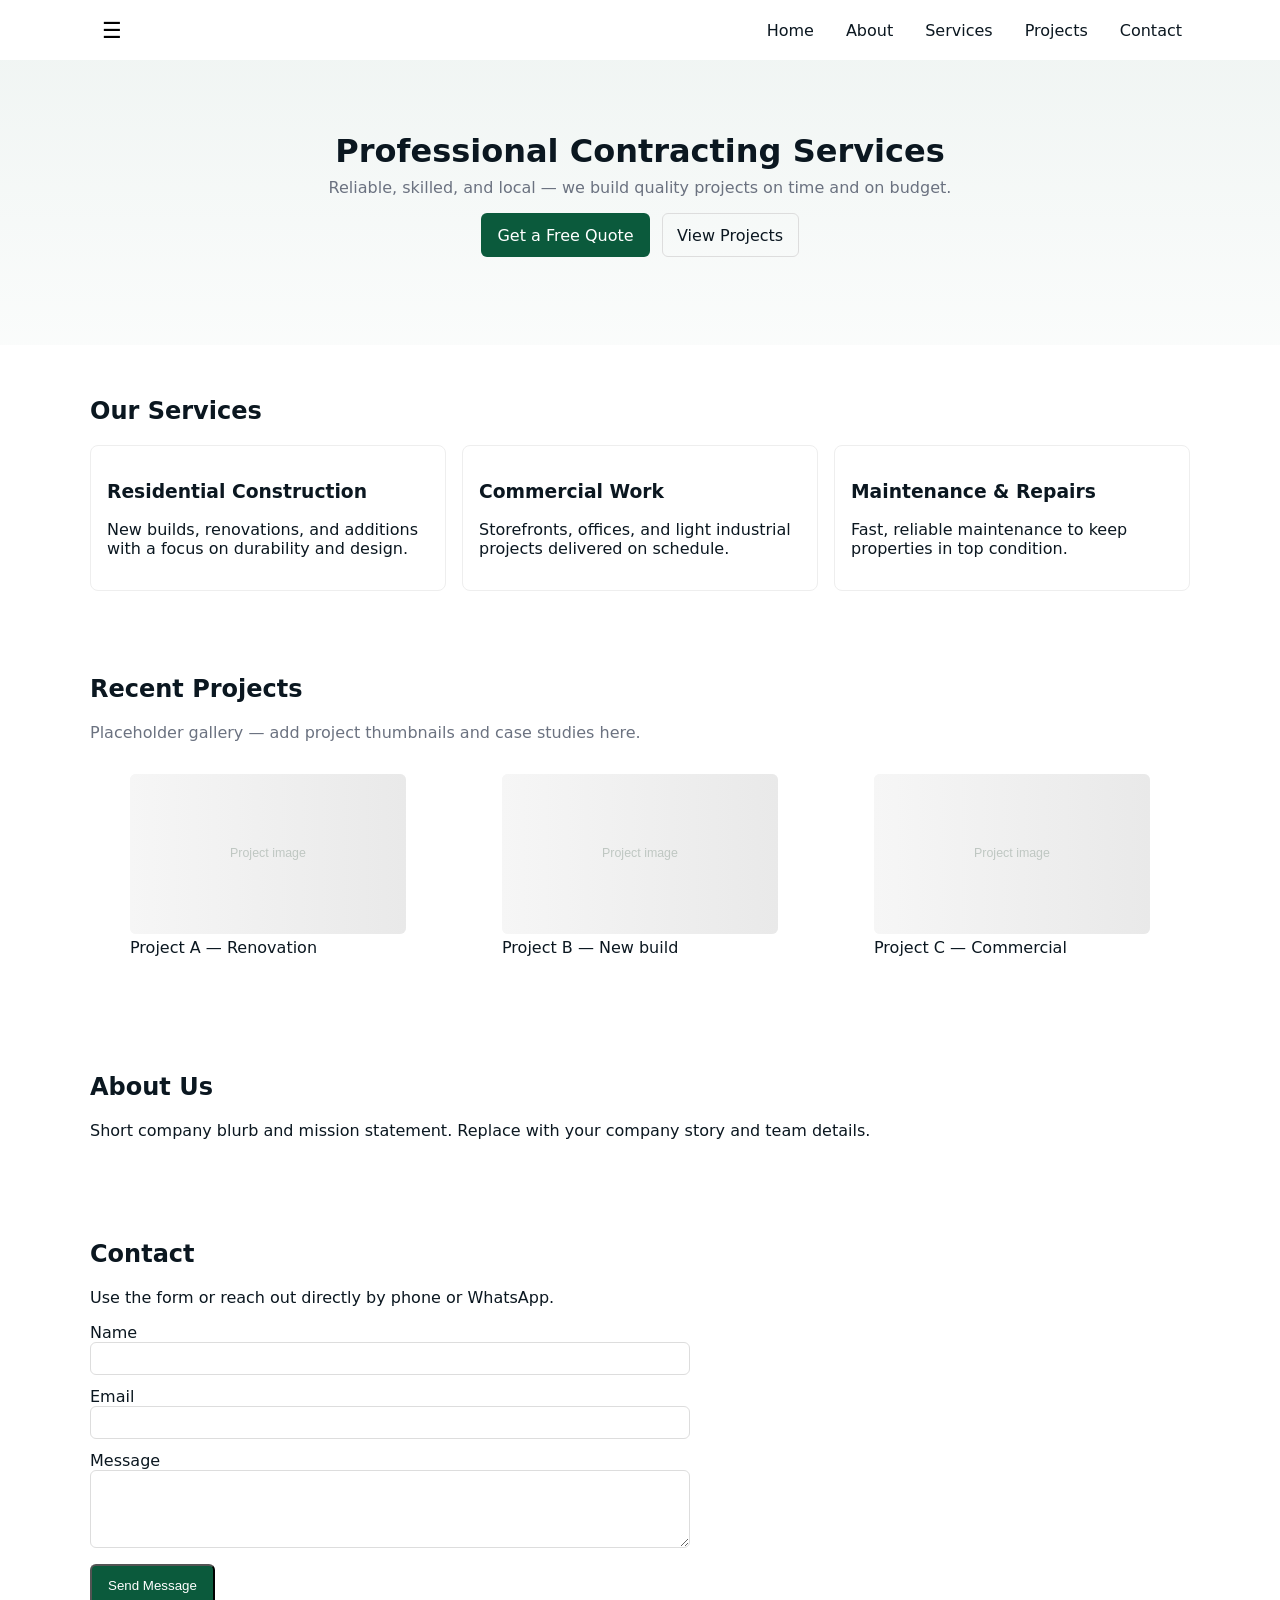
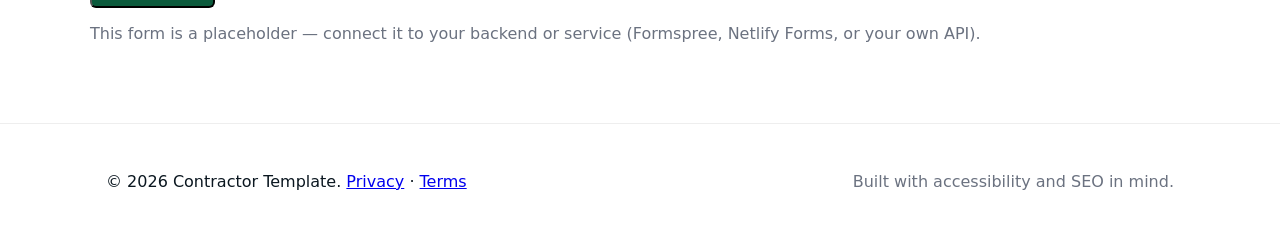
==== index.html @ e7411005 "Update navigation links to point to specific HTML files and modify contact details" ====
<!doctype html>
<html lang="en">
<head>
  <meta charset="utf-8" />
  <meta name="viewport" content="width=device-width,initial-scale=1" />
  <meta name="description" content="A lightweight, responsive, and SEO-friendly static website template for construction contractors and small businesses." />
  <title>Contractor Template — Home</title>
  <link rel="stylesheet" href="assets/css/style.css">
  <meta name="theme-color" content="#0b5a3c">
  <!-- Structured data (basic localBusiness placeholder) -->
  <script type="application/ld+json">
  {
    "@context": "https://schema.org",
    "@type": "LocalBusiness",
    "name": "Contractor Template",
    "description": "Lightweight contractor website template",
    "url": "https://example.com",
    "telephone": "+1-555-555-5555"
  }
  </script>
</head>
<body>
  <header class="site-header">
    <div class="container header-inner">
      <button id="navToggle" class="nav-toggle" aria-label="Toggle navigation">☰</button>
      <nav id="siteNav" class="site-nav">
        <ul>
          <li><a href="index.html">Home</a></li>
          <li><a href="about.html">About</a></li>
          <li><a href="services.html">Services</a></li>
          <li><a href="projects.html">Projects</a></li>
          <li><a href="contact.html">Contact</a></li>
        </ul>
      </nav>
    </div>
  </header>

  <main>
    <section class="hero">
      <div class="container">
        <h1>Professional Contracting Services</h1>
        <p class="lead">Reliable, skilled, and local — we build quality projects on time and on budget.</p>
        <p class="cta-row">
          <a class="btn-primary" href="contact.html">Get a Free Quote</a>
          <a class="btn-ghost" href="projects.html">View Projects</a>
        </p>
      </div>
    </section>

    <section id="services" class="section container">
      <h2>Our Services</h2>
      <div class="grid grid-3">
        <article class="card">
          <h3>Residential Construction</h3>
          <p>New builds, renovations, and additions with a focus on durability and design.</p>
        </article>
        <article class="card">
          <h3>Commercial Work</h3>
          <p>Storefronts, offices, and light industrial projects delivered on schedule.</p>
        </article>
        <article class="card">
          <h3>Maintenance & Repairs</h3>
          <p>Fast, reliable maintenance to keep properties in top condition.</p>
        </article>
      </div>
      <!-- FUTURE: link to dynamic service pages and structured service schema -->
    </section>

    <section id="projects" class="section container">
      <h2>Recent Projects</h2>
      <p class="muted">Placeholder gallery — add project thumbnails and case studies here.</p>
      <div class="grid grid-3">
        <figure class="project-card">
          <img src="assets/images/project-placeholder.svg" alt="Project placeholder">
          <figcaption>Project A — Renovation</figcaption>
        </figure>
        <figure class="project-card">
          <img src="assets/images/project-placeholder.svg" alt="Project placeholder">
          <figcaption>Project B — New build</figcaption>
        </figure>
        <figure class="project-card">
          <img src="assets/images/project-placeholder.svg" alt="Project placeholder">
          <figcaption>Project C — Commercial</figcaption>
        </figure>
      </div>
      <p class="muted"><!-- FUTURE: connect to CMS or JSON feed for projects --> </p>
    </section>

    <section id="about" class="section container">
      <h2>About Us</h2>
      <p>Short company blurb and mission statement. Replace with your company story and team details.</p>
      <!-- FUTURE: team profiles, certifications, testimonials -->
    </section>

    <section id="contact" class="section container contact-section">
      <h2>Contact</h2>
      <p>Use the form or reach out directly by phone or WhatsApp.</p>
      <form id="contactForm" class="contact-form">
        <label>
          <span>Name</span>
          <input type="text" name="name" required>
        </label>
        <label>
          <span>Email</span>
          <input type="email" name="email" required>
        </label>
        <label>
          <span>Message</span>
          <textarea name="message" rows="4" required></textarea>
        </label>
        <p class="form-actions">
          <button type="submit" class="btn-primary">Send Message</button>
        </p>
      </form>
      <p class="muted">This form is a placeholder — connect it to your backend or service (Formspree, Netlify Forms, or your own API).</p>
    </section>
  </main>

  <footer class="site-footer">
    <div class="container footer-inner">
      <p>&copy; <span id="year"></span> Contractor Template. <a href="privacy.html">Privacy</a> · <a href="terms.html">Terms</a></p>
      <p class="muted">Built with accessibility and SEO in mind. <!-- FUTURE: add structured contact and social links --> </p>
    </div>
  </footer>

  <script src="assets/js/main.js"></script>
</body>
</html>
---- assets/css/style.css ----
/* Basic lightweight stylesheet for the Contractor Website Template */
:root{
  --brand:#0b5a3c;
  --accent:#f2a654;
  --muted:#6b7280;
  --max-width:1100px;
  --radius:8px;
  --bg:#ffffff;
  --text:#0b1720;
}
*{box-sizing:border-box}
html,body{height:100%;margin:0;font-family:Inter, system-ui, -apple-system, 'Segoe UI', Roboto, 'Helvetica Neue', Arial; color:var(--text); background:var(--bg)}
.container{max-width:var(--max-width);margin:0 auto;padding:1rem}
.header-inner{display:flex;align-items:center;justify-content:space-between;padding:0.5rem 0}
.logo img{display:block}
.site-nav ul{list-style:none;margin:0;padding:0;display:flex;gap:1rem}
.site-nav a{color:inherit;text-decoration:none;padding:0.5rem;display:block}
.nav-toggle{display:none;background:transparent;border:0;font-size:1.4rem;min-width:44px;min-height:44px;display:flex;align-items:center;justify-content:center}

.hero{background:linear-gradient(180deg, rgba(11,90,60,0.06), rgba(11,90,60,0.02));padding:3.5rem 0;text-align:center}
.hero h1{font-size:2rem;margin:0 0 .5rem}
.hero .lead{color:var(--muted);margin:0 0 1rem}
.cta-row{display:flex;gap:.75rem;justify-content:center;margin-top:1rem}
.btn-primary{background:var(--brand);color:#fff;padding:.6rem 1rem;border-radius:6px;text-decoration:none;min-height:44px;display:inline-flex;align-items:center}
.btn-ghost{border:1px solid #ddd;padding:.5rem .9rem;border-radius:6px;text-decoration:none;color:inherit;background:transparent;min-height:44px;display:inline-flex;align-items:center}

.section{padding:2rem 0}
.grid{display:grid;gap:1rem}
.grid-3{grid-template-columns:repeat(3,1fr)}
.card{background:#fff;border:1px solid #eee;padding:1rem;border-radius:var(--radius)}
.project-card img{width:100%;height:160px;object-fit:cover;border-radius:6px;background:#f5f5f5}
.muted{color:var(--muted)}
.contact-form{max-width:600px}
.contact-form label{display:block;margin-bottom:.75rem}
.contact-form input,.contact-form textarea{width:100%;padding:.5rem;border:1px solid #ddd;border-radius:6px}
.form-actions{margin-top:.5rem}
.site-footer{border-top:1px solid #eee;padding:1rem 0;margin-top:2rem}
.footer-inner{display:flex;justify-content:space-between;align-items:center;gap:1rem}

/* Responsive */
@media (max-width:900px){
  .grid-3{grid-template-columns:repeat(2,1fr)}
}
@media (max-width:600px){
  .grid-3{grid-template-columns:1fr}
  .site-nav{display:none}
  .nav-toggle{display:inline-block}
  .site-nav.open{display:block;padding-top:.5rem}
  .site-nav ul{flex-direction:column;gap:.5rem}
  .hero h1{font-size:1.5rem}
  .cta-row{flex-direction:column;align-items:center}
  .footer-inner{flex-direction:column;text-align:center;gap:0.5rem}
}
@media (max-width:480px){
  .hero{padding:2rem 0}
  .hero h1{font-size:1.25rem}
  .hero .lead{font-size:0.9rem}
  .section{padding:1.5rem 0}
  .card{padding:0.75rem}
  .btn-primary,.btn-ghost{padding:0.5rem 0.75rem;font-size:0.9rem}
  .contact-form{max-width:100%}
}

/* Accessibility helpers */
a:focus{outline:3px solid rgba(11,90,60,0.15);outline-offset:2px}
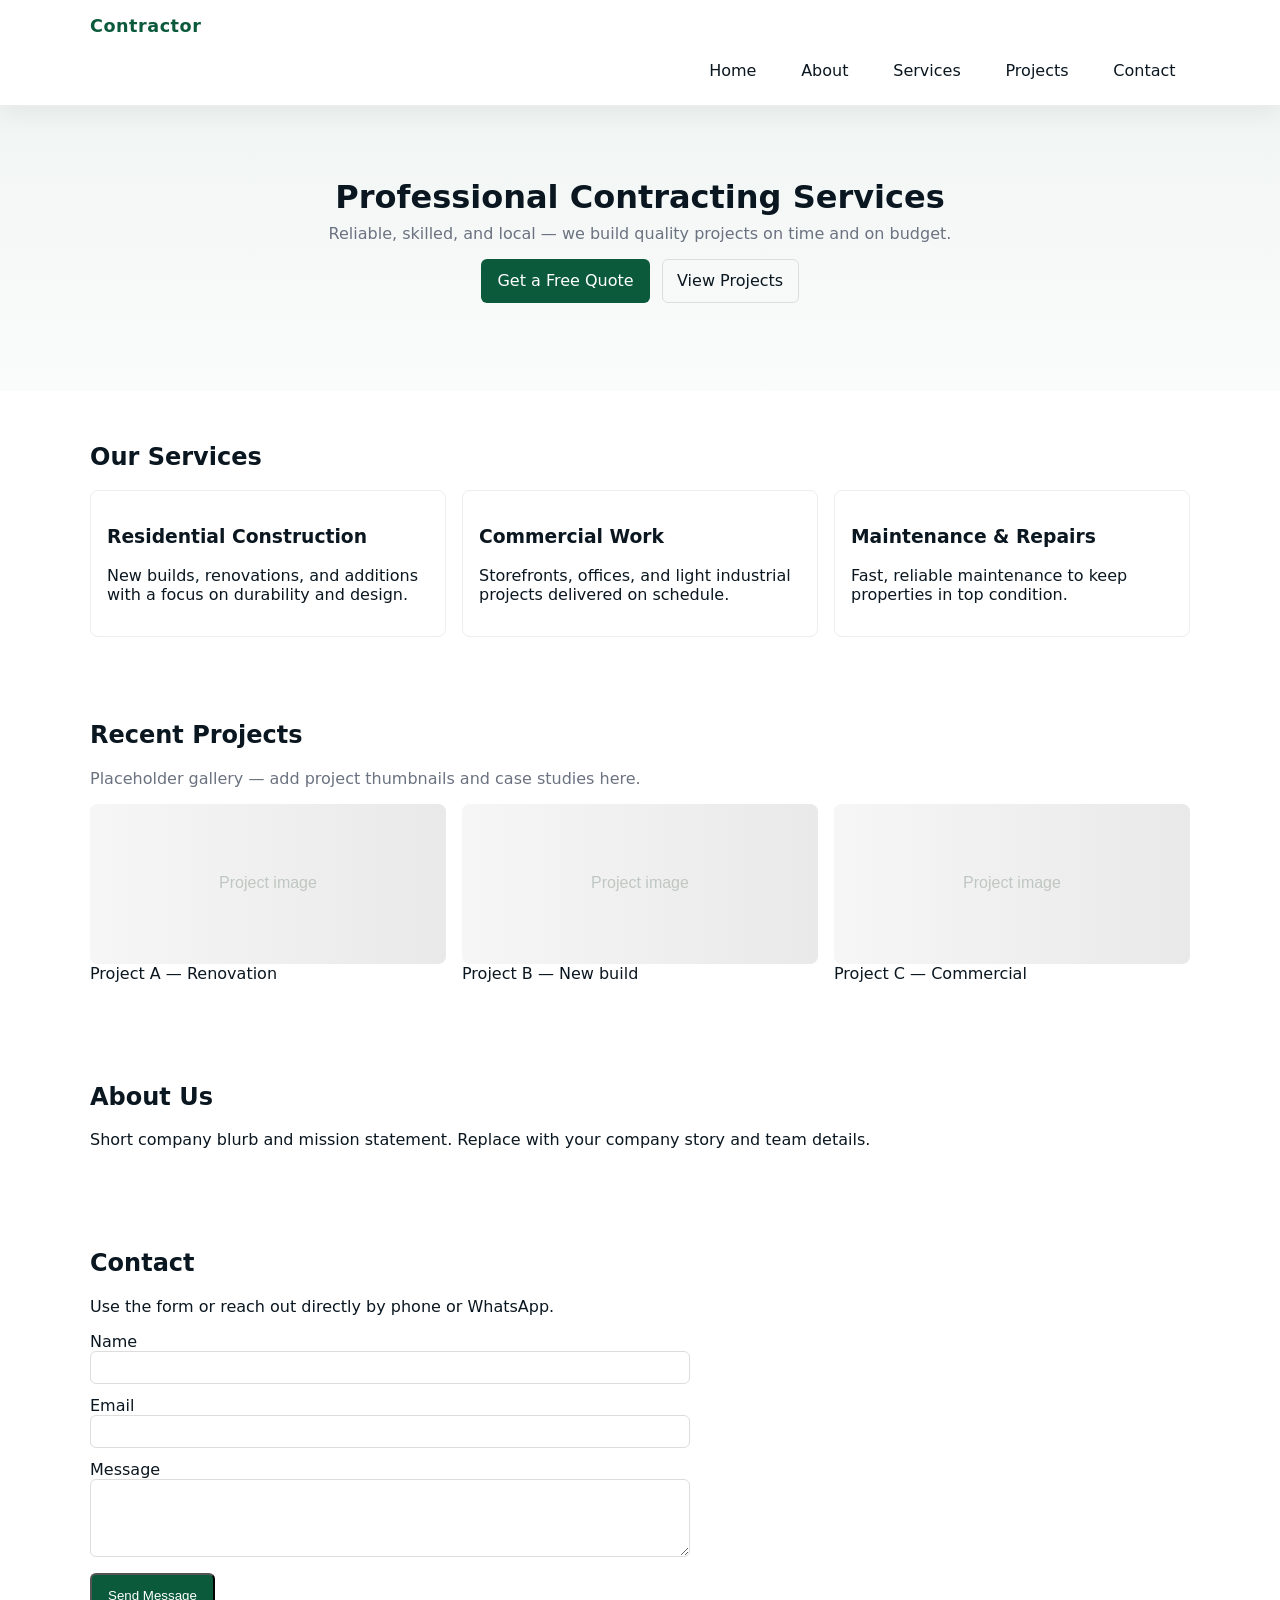
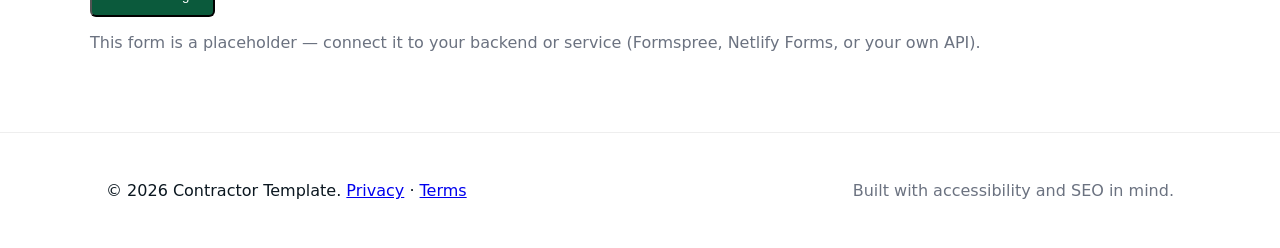
==== commit 54a7bf23: "Refactor code structure and remove redundant code blocks for improved readability and maintainabilit" ====
--- a/index.html
+++ b/index.html
@@ -22,7 +22,7 @@
 <body>
   <header class="site-header">
     <div class="container header-inner">
-      <button id="navToggle" class="nav-toggle" aria-label="Toggle navigation">☰</button>
+      <a class="brand" href="index.html">Contractor</a>
       <nav id="siteNav" class="site-nav">
         <ul>
           <li><a href="index.html">Home</a></li>
--- a/assets/css/style.css
+++ b/assets/css/style.css
@@ -10,23 +10,29 @@
 }
 *{box-sizing:border-box}
 html,body{height:100%;margin:0;font-family:Inter, system-ui, -apple-system, 'Segoe UI', Roboto, 'Helvetica Neue', Arial; color:var(--text); background:var(--bg)}
-.container{max-width:var(--max-width);margin:0 auto;padding:1rem}
-.header-inner{display:flex;align-items:center;justify-content:space-between;padding:0.5rem 0}
+img{max-width:100%;height:auto;display:block}
+.container{max-width:var(--max-width);width:min(100%,var(--max-width));margin:0 auto;padding:1rem}
+.site-header{position:sticky;top:0;left:0;right:0;z-index:200;background:#fff;border-bottom:1px solid rgba(15,23,42,0.08);box-shadow:0 8px 24px rgba(15,23,42,0.06)}
+.header-inner{display:flex;align-items:center;justify-content:space-between;gap:1rem;padding:1rem 0;flex-wrap:wrap}
+.brand{color:var(--brand);font-weight:700;font-size:1.1rem;text-decoration:none;letter-spacing:0.03em}
 .logo img{display:block}
-.site-nav ul{list-style:none;margin:0;padding:0;display:flex;gap:1rem}
-.site-nav a{color:inherit;text-decoration:none;padding:0.5rem;display:block}
-.nav-toggle{display:none;background:transparent;border:0;font-size:1.4rem;min-width:44px;min-height:44px;display:flex;align-items:center;justify-content:center}
+.site-nav{display:flex;justify-content:flex-end;width:100%}
+.site-nav ul{list-style:none;margin:0;padding:0;display:flex;gap:1rem;align-items:center;flex-wrap:wrap;justify-content:flex-end}
+.site-nav a{color:inherit;text-decoration:none;padding:0.55rem 0.9rem;border-radius:999px;display:inline-flex;align-items:center;transition:background .2s ease,color .2s ease}
+.site-nav a:hover,.site-nav a:focus-visible{background:rgba(11,90,60,0.1);color:var(--brand)}
 
 .hero{background:linear-gradient(180deg, rgba(11,90,60,0.06), rgba(11,90,60,0.02));padding:3.5rem 0;text-align:center}
 .hero h1{font-size:2rem;margin:0 0 .5rem}
 .hero .lead{color:var(--muted);margin:0 0 1rem}
-.cta-row{display:flex;gap:.75rem;justify-content:center;margin-top:1rem}
+.cta-row{display:flex;gap:.75rem;justify-content:center;margin-top:1rem;flex-wrap:wrap}
 .btn-primary{background:var(--brand);color:#fff;padding:.6rem 1rem;border-radius:6px;text-decoration:none;min-height:44px;display:inline-flex;align-items:center}
 .btn-ghost{border:1px solid #ddd;padding:.5rem .9rem;border-radius:6px;text-decoration:none;color:inherit;background:transparent;min-height:44px;display:inline-flex;align-items:center}
 
 .section{padding:2rem 0}
-.grid{display:grid;gap:1rem}
+.grid{display:grid;gap:1rem;grid-auto-rows:minmax(0,auto)}
 .grid-3{grid-template-columns:repeat(3,1fr)}
+.grid figure{margin:0}
+.grid figure img{border-radius:var(--radius);background:#f5f5f5}
 .card{background:#fff;border:1px solid #eee;padding:1rem;border-radius:var(--radius)}
 .project-card img{width:100%;height:160px;object-fit:cover;border-radius:6px;background:#f5f5f5}
 .muted{color:var(--muted)}
@@ -35,30 +41,44 @@
 .contact-form input,.contact-form textarea{width:100%;padding:.5rem;border:1px solid #ddd;border-radius:6px}
 .form-actions{margin-top:.5rem}
 .site-footer{border-top:1px solid #eee;padding:1rem 0;margin-top:2rem}
-.footer-inner{display:flex;justify-content:space-between;align-items:center;gap:1rem}
+.footer-inner{display:flex;justify-content:space-between;align-items:center;gap:1rem;flex-wrap:wrap}
+
+.centered-page{text-align:center}
+.centered-page .header-inner,.centered-page .footer-inner{justify-content:center;align-items:center;flex-direction:column}
+.centered-page .site-nav ul{justify-content:center}
+.centered-page .grid{justify-items:center}
+.centered-page .site-nav{display:flex;justify-content:center}
+.centered-page .site-nav ul{flex-wrap:wrap}
+.centered-page .project-card img{margin:0 auto}
 
 /* Responsive */
 @media (max-width:900px){
-  .grid-3{grid-template-columns:repeat(2,1fr)}
+  .grid-3{grid-template-columns:repeat(2,minmax(0,1fr))}
+}
+@media (max-width:700px){
+  .header-inner{justify-content:center;gap:0.75rem}
+  .site-nav{justify-content:center}
+  .site-nav ul{flex-direction:column;gap:0.75rem;align-items:center;width:100%}
+  .site-nav a{width:100%;justify-content:center}
+  .footer-inner{flex-direction:column;text-align:center;gap:0.75rem}
+  .section{padding:1.75rem 0}
 }
 @media (max-width:600px){
   .grid-3{grid-template-columns:1fr}
-  .site-nav{display:none}
-  .nav-toggle{display:inline-block}
-  .site-nav.open{display:block;padding-top:.5rem}
-  .site-nav ul{flex-direction:column;gap:.5rem}
-  .hero h1{font-size:1.5rem}
+  .site-nav ul{gap:0.65rem}
+  .hero{padding:2.5rem 0}
+  .hero h1{font-size:1.75rem}
   .cta-row{flex-direction:column;align-items:center}
-  .footer-inner{flex-direction:column;text-align:center;gap:0.5rem}
 }
 @media (max-width:480px){
   .hero{padding:2rem 0}
-  .hero h1{font-size:1.25rem}
-  .hero .lead{font-size:0.9rem}
+  .hero h1{font-size:1.5rem}
+  .hero .lead{font-size:0.95rem}
   .section{padding:1.5rem 0}
   .card{padding:0.75rem}
   .btn-primary,.btn-ghost{padding:0.5rem 0.75rem;font-size:0.9rem}
   .contact-form{max-width:100%}
+  .container{padding:0.75rem}
 }
 
 /* Accessibility helpers */
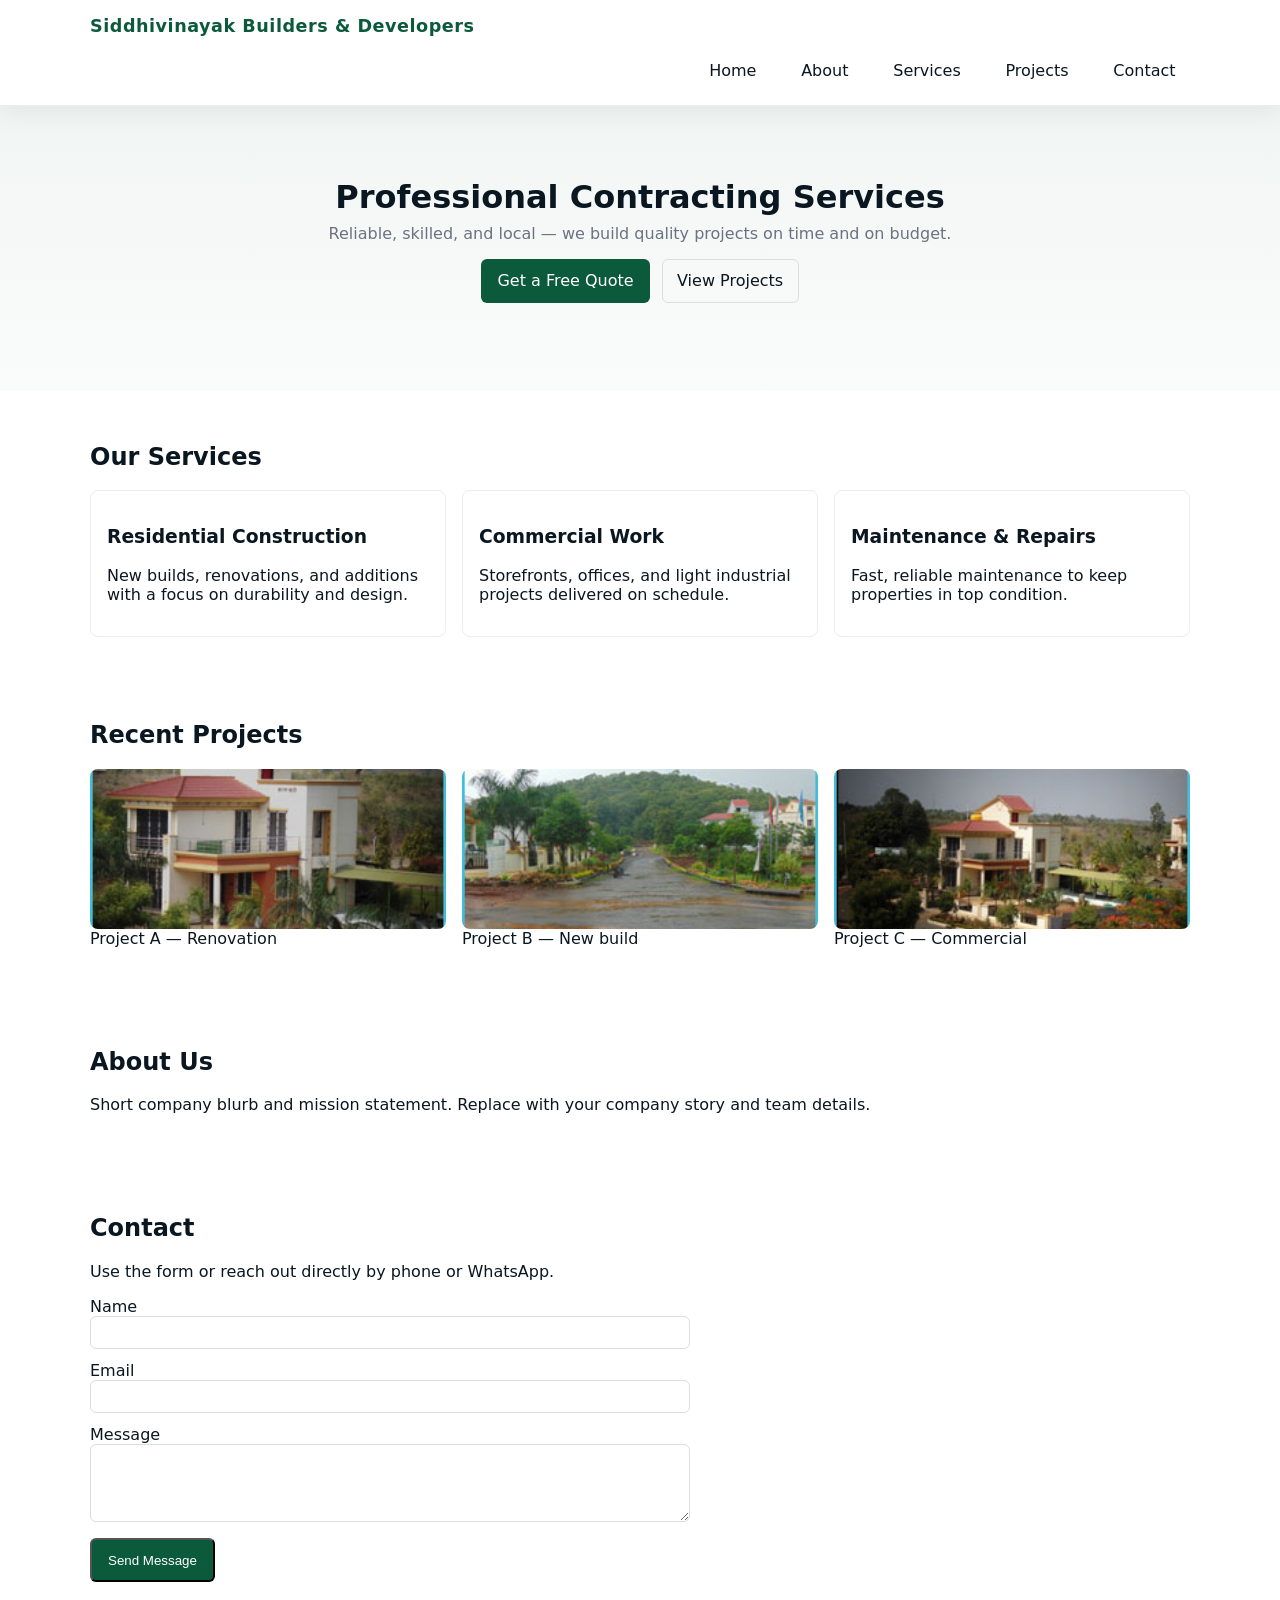
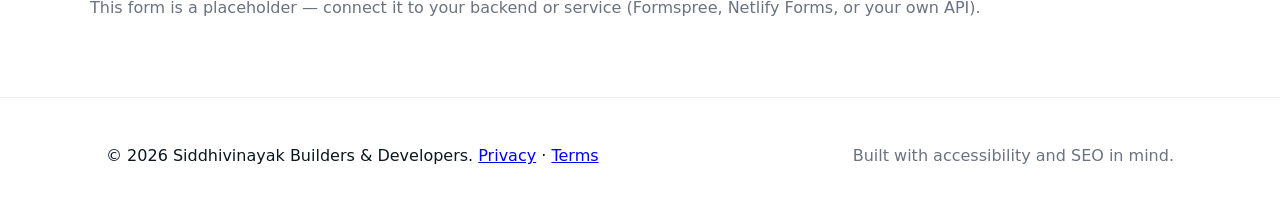
==== commit 3c49d430: "Update branding to Siddhivinayak Builders & Developers across all pages" ====
--- a/index.html
+++ b/index.html
@@ -22,7 +22,7 @@
 <body>
   <header class="site-header">
     <div class="container header-inner">
-      <a class="brand" href="index.html">Contractor</a>
+      <a class="brand" href="index.html">Siddhivinayak Builders & Developers</a>
       <nav id="siteNav" class="site-nav">
         <ul>
           <li><a href="index.html">Home</a></li>
@@ -68,18 +68,17 @@
 
     <section id="projects" class="section container">
       <h2>Recent Projects</h2>
-      <p class="muted">Placeholder gallery — add project thumbnails and case studies here.</p>
       <div class="grid grid-3">
         <figure class="project-card">
-          <img src="assets/images/project-placeholder.svg" alt="Project placeholder">
+          <img src="assets\images\Independent Houses\Real photos\g1_03.jpg" alt="Project placeholder">
           <figcaption>Project A — Renovation</figcaption>
         </figure>
         <figure class="project-card">
-          <img src="assets/images/project-placeholder.svg" alt="Project placeholder">
+          <img src="assets\images\Independent Houses\Real photos\g2_03.jpg" alt="Project placeholder">
           <figcaption>Project B — New build</figcaption>
         </figure>
         <figure class="project-card">
-          <img src="assets/images/project-placeholder.svg" alt="Project placeholder">
+          <img src="assets\images\Independent Houses\Real photos\g3_03.jpg" alt="Project placeholder">
           <figcaption>Project C — Commercial</figcaption>
         </figure>
       </div>
@@ -118,7 +117,7 @@
 
   <footer class="site-footer">
     <div class="container footer-inner">
-      <p>&copy; <span id="year"></span> Contractor Template. <a href="privacy.html">Privacy</a> · <a href="terms.html">Terms</a></p>
+      <p>&copy; <span id="year"></span> Siddhivinayak Builders & Developers. <a href="privacy.html">Privacy</a> · <a href="terms.html">Terms</a></p>
       <p class="muted">Built with accessibility and SEO in mind. <!-- FUTURE: add structured contact and social links --> </p>
     </div>
   </footer>
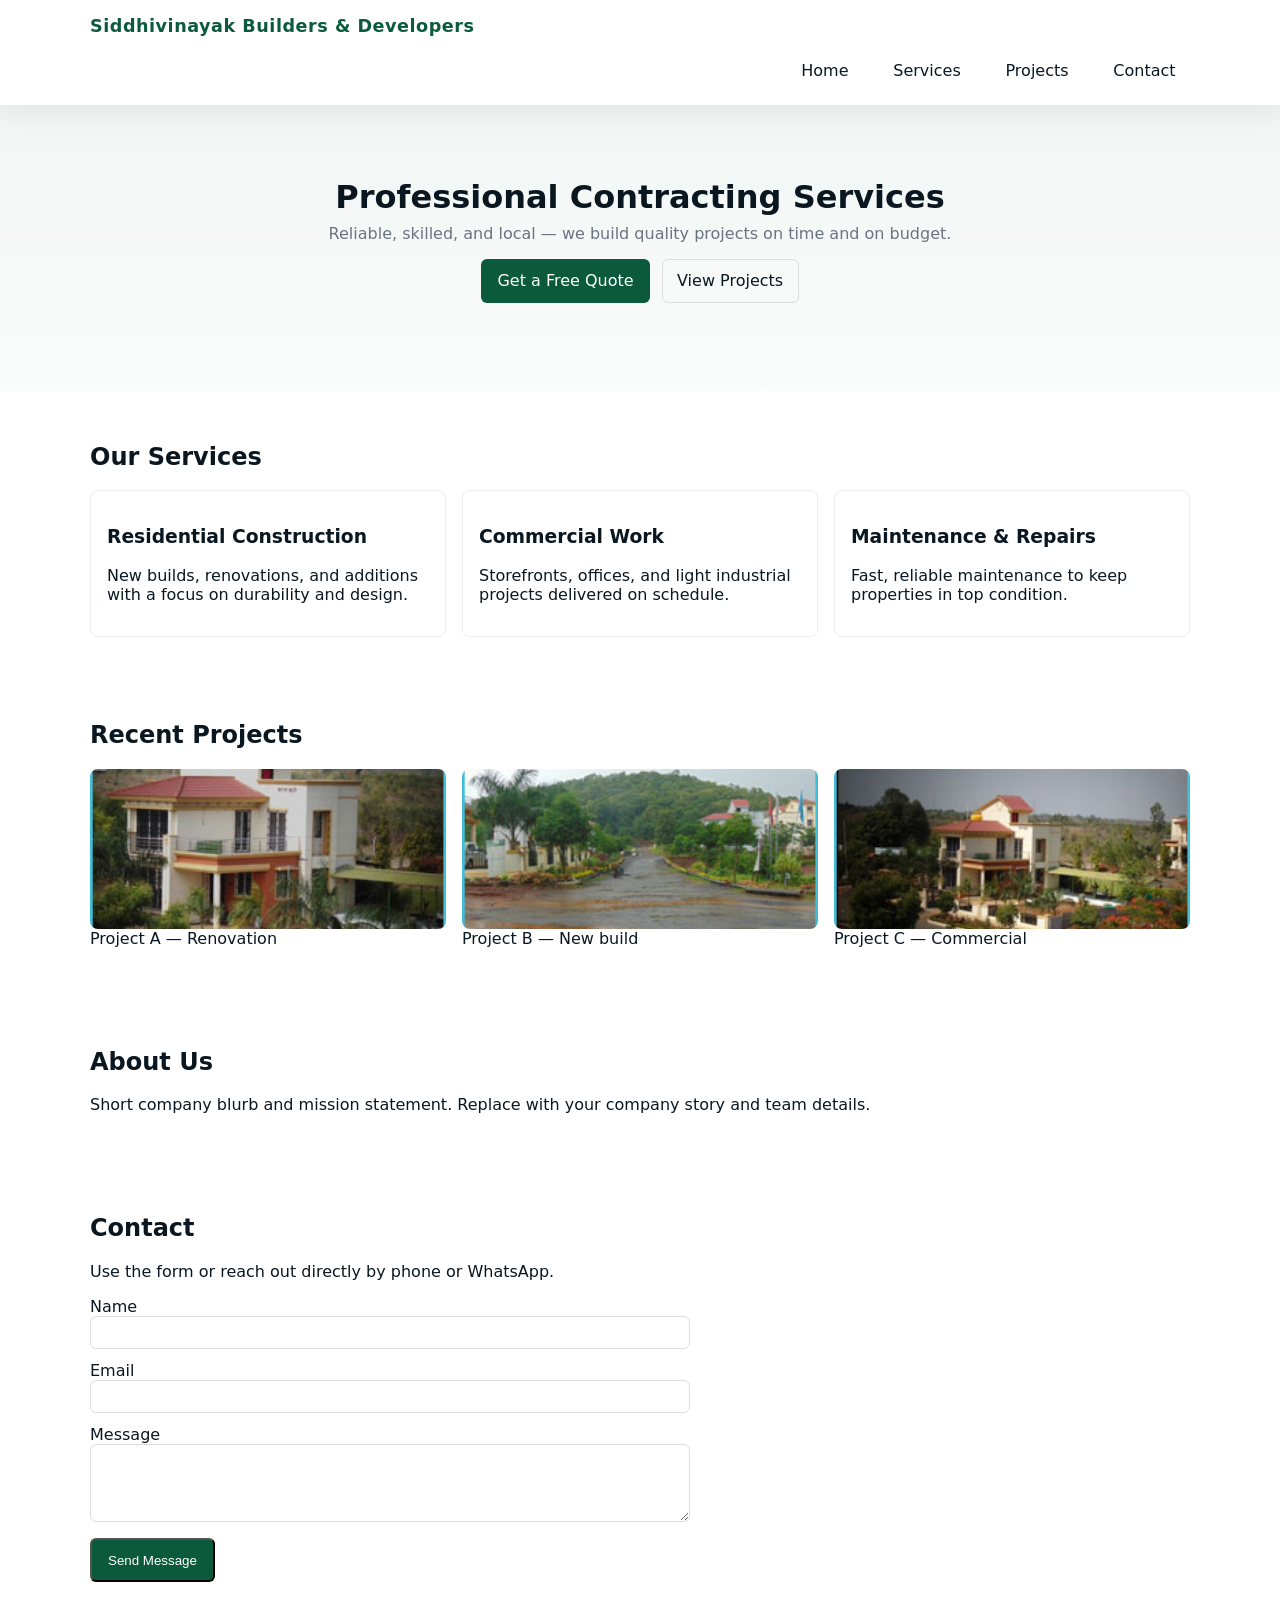
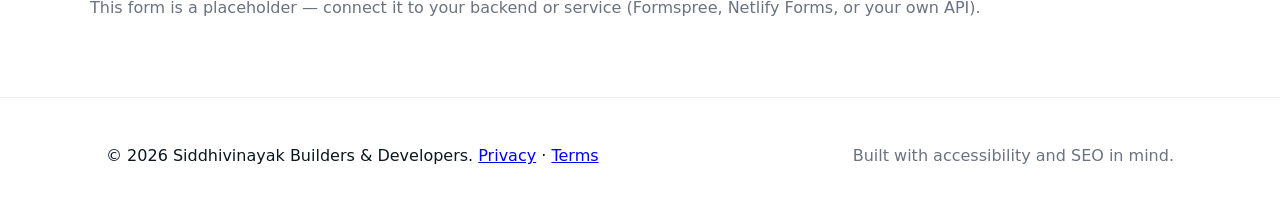
==== commit 5d23c6a5: "Remove About link from navigation in contact, index, projects, and services pages" ====
--- a/index.html
+++ b/index.html
@@ -26,7 +26,7 @@
       <nav id="siteNav" class="site-nav">
         <ul>
           <li><a href="index.html">Home</a></li>
-          <li><a href="about.html">About</a></li>
+          <!-- <li><a href="about.html">About</a></li> -->
           <li><a href="services.html">Services</a></li>
           <li><a href="projects.html">Projects</a></li>
           <li><a href="contact.html">Contact</a></li>
--- a/assets/css/style.css
+++ b/assets/css/style.css
@@ -58,8 +58,8 @@
 @media (max-width:700px){
   .header-inner{justify-content:center;gap:0.75rem}
   .site-nav{justify-content:center}
-  .site-nav ul{flex-direction:column;gap:0.75rem;align-items:center;width:100%}
-  .site-nav a{width:100%;justify-content:center}
+  .site-nav ul{flex-direction:row;flex-wrap:wrap;gap:0.65rem;justify-content:center;align-items:center;width:100%}
+  .site-nav a{width:auto;justify-content:center}
   .footer-inner{flex-direction:column;text-align:center;gap:0.75rem}
   .section{padding:1.75rem 0}
 }
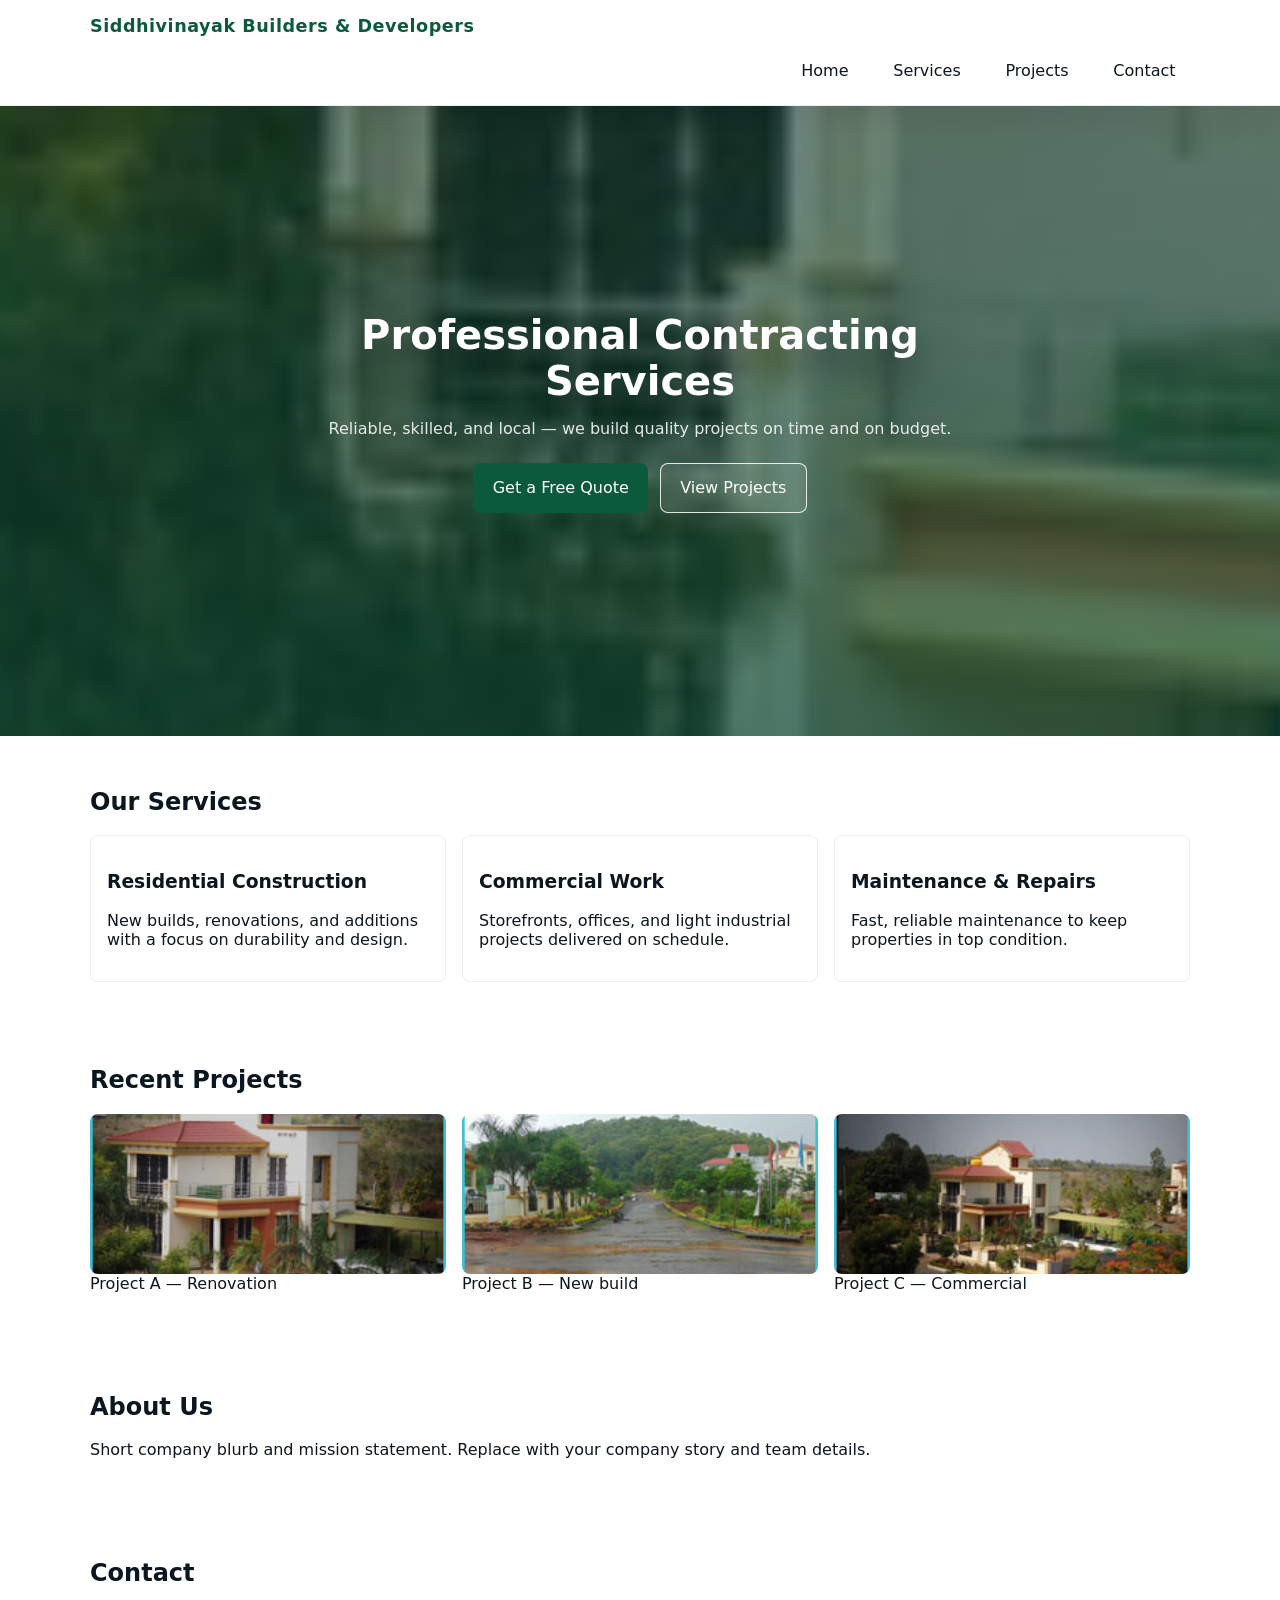
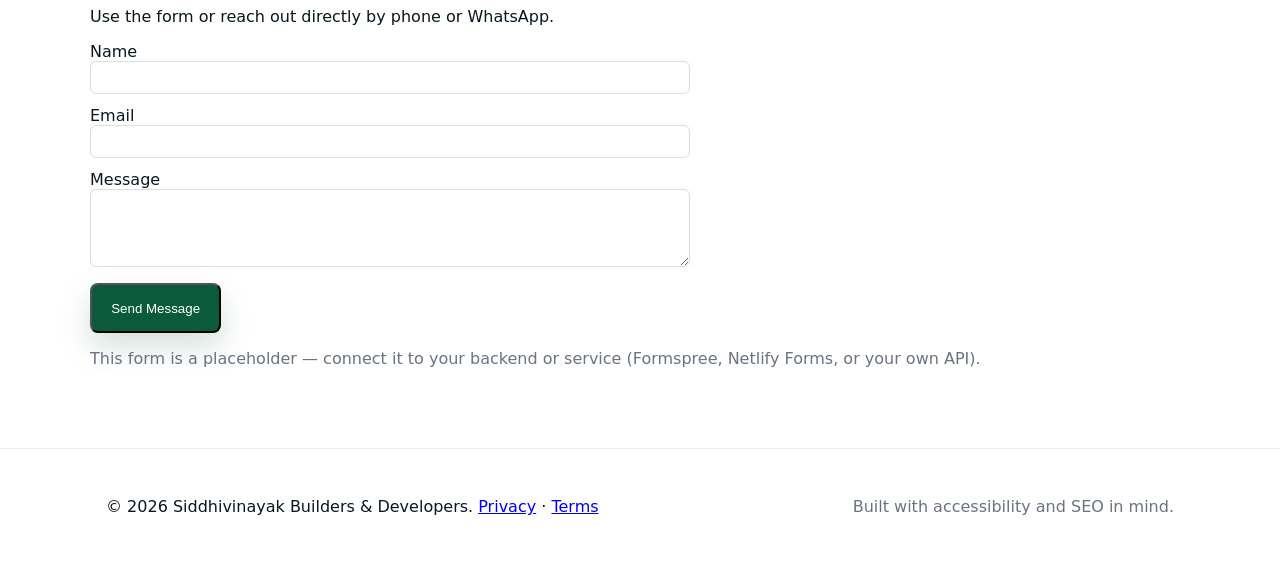
==== commit bf724447: "Enhance hero section with slider and overlay; update contact email visibility" ====
--- a/index.html
+++ b/index.html
@@ -37,7 +37,13 @@
 
   <main>
     <section class="hero">
-      <div class="container">
+      <div class="hero-slider">
+        <div class="hero-slide" style="background-image:url('assets/images/Independent Houses/Real photos/g1_03.jpg')"></div>
+        <div class="hero-slide" style="background-image:url('assets/images/Independent Houses/Real photos/g2_03.jpg')"></div>
+        <div class="hero-slide" style="background-image:url('assets/images/Independent Houses/Real photos/g3_03.jpg')"></div>
+      </div>
+      <div class="hero-overlay"></div>
+      <div class="container hero-content">
         <h1>Professional Contracting Services</h1>
         <p class="lead">Reliable, skilled, and local — we build quality projects on time and on budget.</p>
         <p class="cta-row">
--- a/assets/css/style.css
+++ b/assets/css/style.css
@@ -21,12 +21,18 @@
 .site-nav a{color:inherit;text-decoration:none;padding:0.55rem 0.9rem;border-radius:999px;display:inline-flex;align-items:center;transition:background .2s ease,color .2s ease}
 .site-nav a:hover,.site-nav a:focus-visible{background:rgba(11,90,60,0.1);color:var(--brand)}
 
-.hero{background:linear-gradient(180deg, rgba(11,90,60,0.06), rgba(11,90,60,0.02));padding:3.5rem 0;text-align:center}
-.hero h1{font-size:2rem;margin:0 0 .5rem}
-.hero .lead{color:var(--muted);margin:0 0 1rem}
-.cta-row{display:flex;gap:.75rem;justify-content:center;margin-top:1rem;flex-wrap:wrap}
-.btn-primary{background:var(--brand);color:#fff;padding:.6rem 1rem;border-radius:6px;text-decoration:none;min-height:44px;display:inline-flex;align-items:center}
-.btn-ghost{border:1px solid #ddd;padding:.5rem .9rem;border-radius:6px;text-decoration:none;color:inherit;background:transparent;min-height:44px;display:inline-flex;align-items:center}
+.hero{position:relative;overflow:hidden;min-height:70vh;display:flex;align-items:center;justify-content:center;padding:0;text-align:center;background:#08120f}
+.hero-slider{position:absolute;inset:0;display:flex;width:300%;animation:hero-slide 10s linear infinite}
+.hero-slide{flex:0 0 100%;background-size:cover;background-position:center;filter:brightness(0.75);transform:scale(1.05)}
+.hero-overlay{position:absolute;inset:0;background:linear-gradient(180deg, rgba(11,90,60,0.32), rgba(11,90,60,0.55));pointer-events:none}
+.hero-content{position:relative;z-index:2;color:#fff;max-width:720px;padding:4rem 1rem}
+.hero h1{font-size:2.5rem;margin:0 0 .75rem;text-shadow:0 20px 35px rgba(0,0,0,0.4)}
+.hero .lead{color:rgba(255,255,255,0.88);margin:0 0 1.25rem;line-height:1.65}
+.cta-row{display:flex;gap:.75rem;justify-content:center;margin-top:1rem;flex-wrap:wrap;z-index:2}
+.btn-primary{background:var(--brand);color:#fff;padding:.75rem 1.2rem;border-radius:8px;text-decoration:none;min-height:50px;display:inline-flex;align-items:center;box-shadow:0 14px 30px rgba(11,90,60,0.18)}
+.btn-ghost{border:1px solid rgba(255,255,255,0.85);padding:.75rem 1.2rem;border-radius:8px;text-decoration:none;color:#fff;background:rgba(255,255,255,0.08);min-height:50px;display:inline-flex;align-items:center;transition:background .2s ease}
+.btn-ghost:hover,.btn-ghost:focus-visible{background:rgba(255,255,255,0.16)}
+@keyframes hero-slide{0%{transform:translateX(0%)}33%{transform:translateX(0%)}50%{transform:translateX(-100%)}83%{transform:translateX(-100%)}100%{transform:translateX(-200%)}}
 
 .section{padding:2rem 0}
 .grid{display:grid;gap:1rem;grid-auto-rows:minmax(0,auto)}
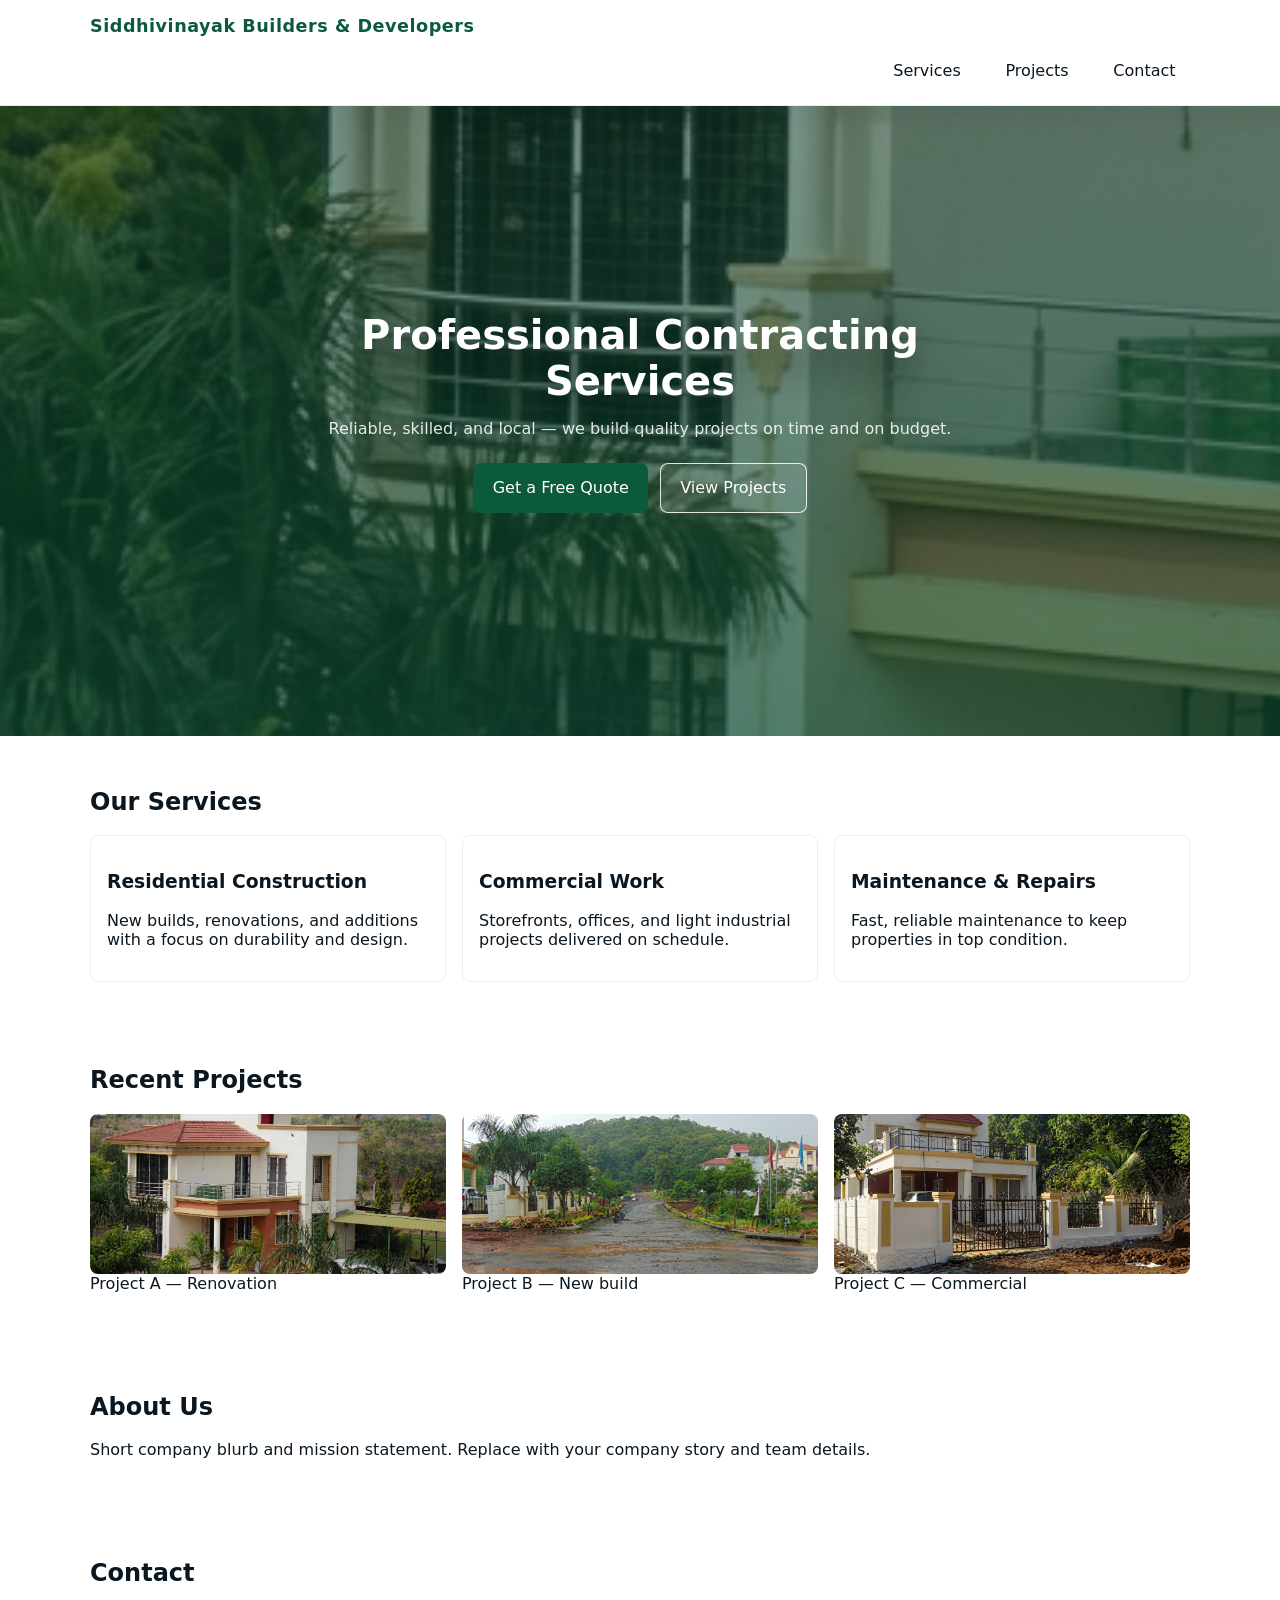
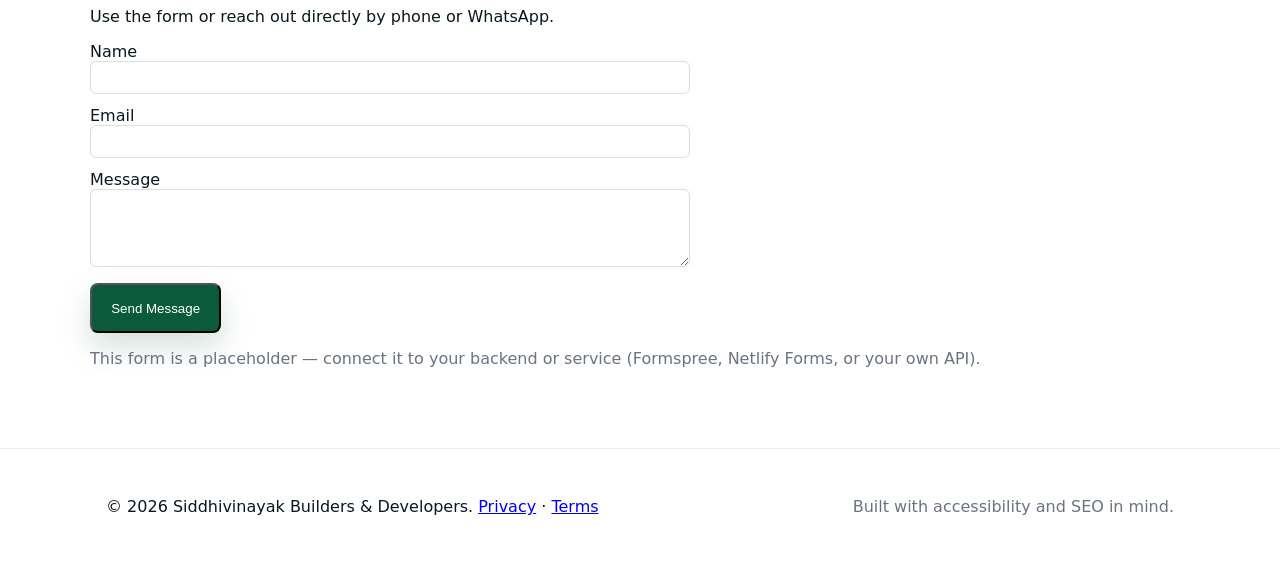
==== commit d928a548: "Update project images and remove obsolete photo; adjust hero section accordingly" ====
--- a/index.html
+++ b/index.html
@@ -25,7 +25,7 @@
       <a class="brand" href="index.html">Siddhivinayak Builders & Developers</a>
       <nav id="siteNav" class="site-nav">
         <ul>
-          <li><a href="index.html">Home</a></li>
+          <!-- <li><a href="index.html">Home</a></li> -->
           <!-- <li><a href="about.html">About</a></li> -->
           <li><a href="services.html">Services</a></li>
           <li><a href="projects.html">Projects</a></li>
@@ -40,7 +40,7 @@
       <div class="hero-slider">
         <div class="hero-slide" style="background-image:url('assets/images/Independent Houses/Real photos/g1_03.jpg')"></div>
         <div class="hero-slide" style="background-image:url('assets/images/Independent Houses/Real photos/g2_03.jpg')"></div>
-        <div class="hero-slide" style="background-image:url('assets/images/Independent Houses/Real photos/g3_03.jpg')"></div>
+        <div class="hero-slide" style="background-image:url('assets/images/Independent Houses/Real photos/g4_03.jpg')"></div>
       </div>
       <div class="hero-overlay"></div>
       <div class="container hero-content">
@@ -84,7 +84,7 @@
           <figcaption>Project B — New build</figcaption>
         </figure>
         <figure class="project-card">
-          <img src="assets\images\Independent Houses\Real photos\g3_03.jpg" alt="Project placeholder">
+          <img src="assets\images\Independent Houses\Real photos\g4_03.jpg" alt="Project placeholder">
           <figcaption>Project C — Commercial</figcaption>
         </figure>
       </div>
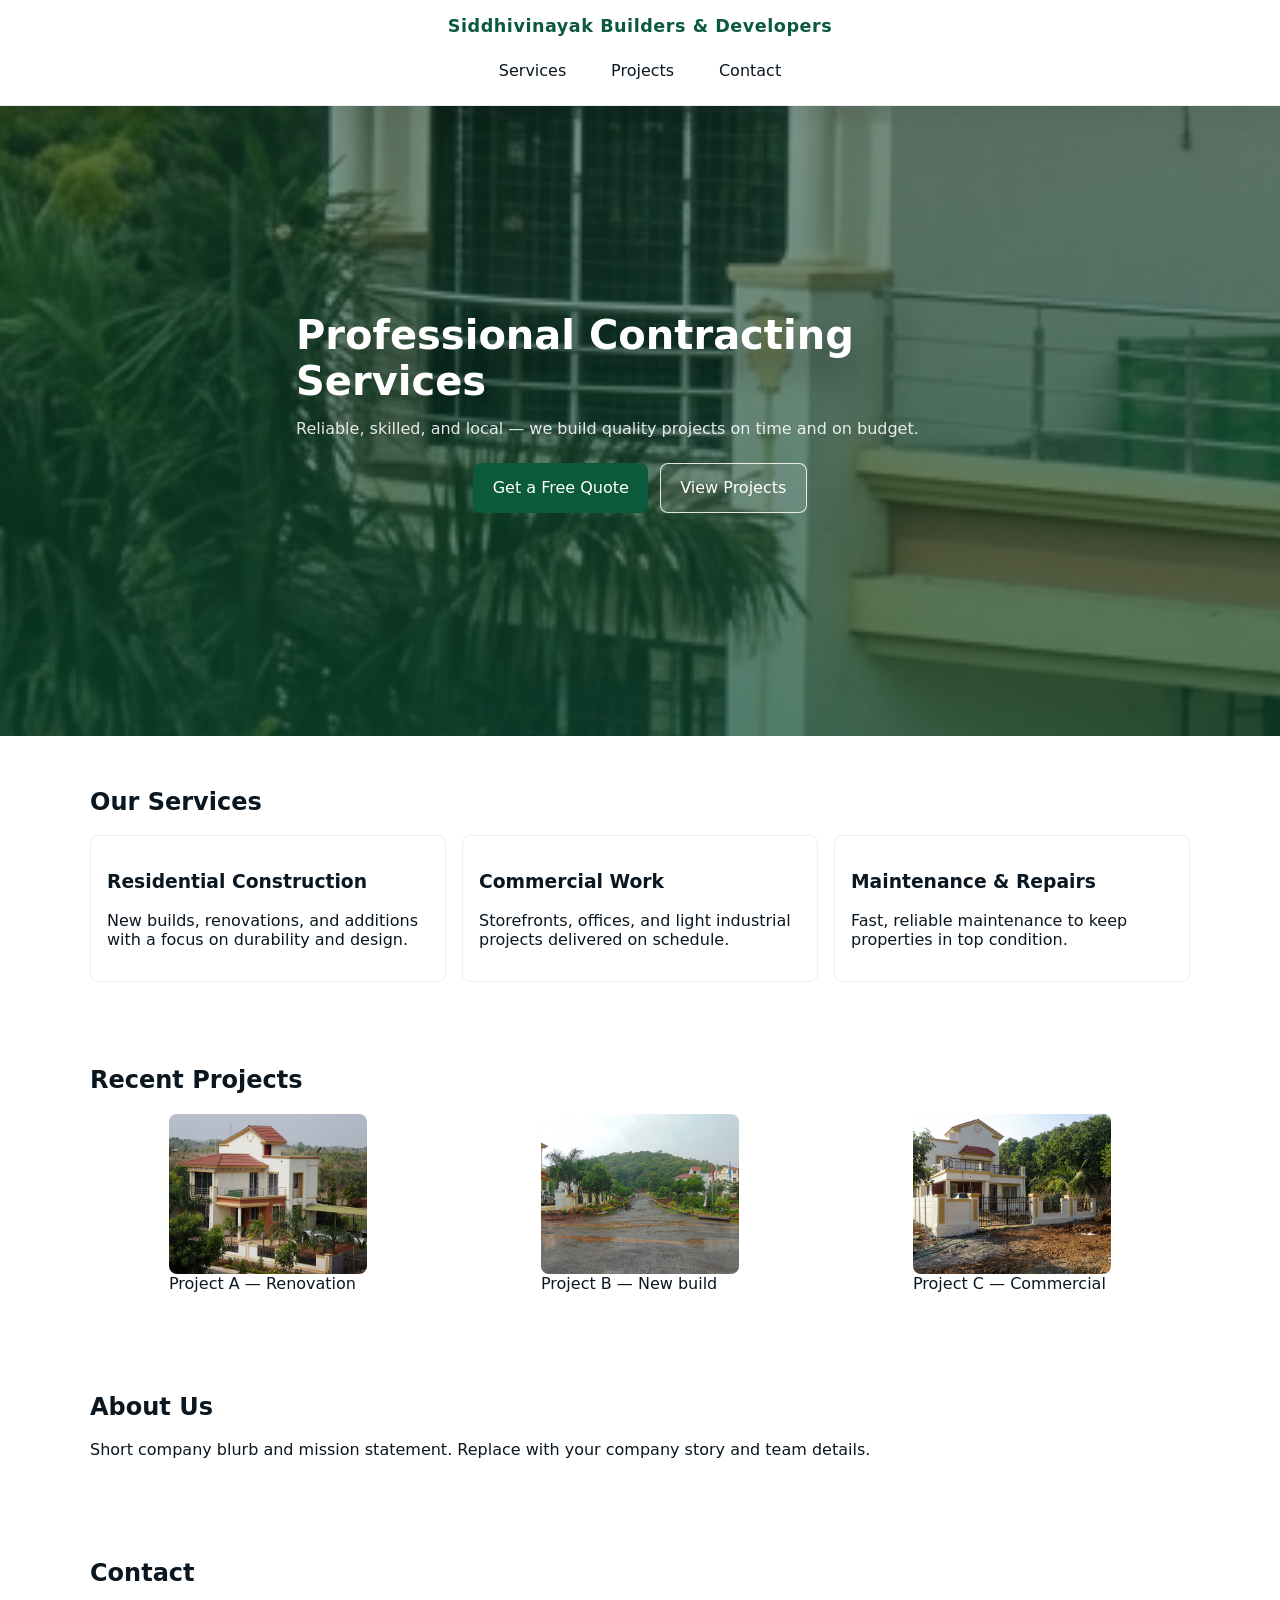
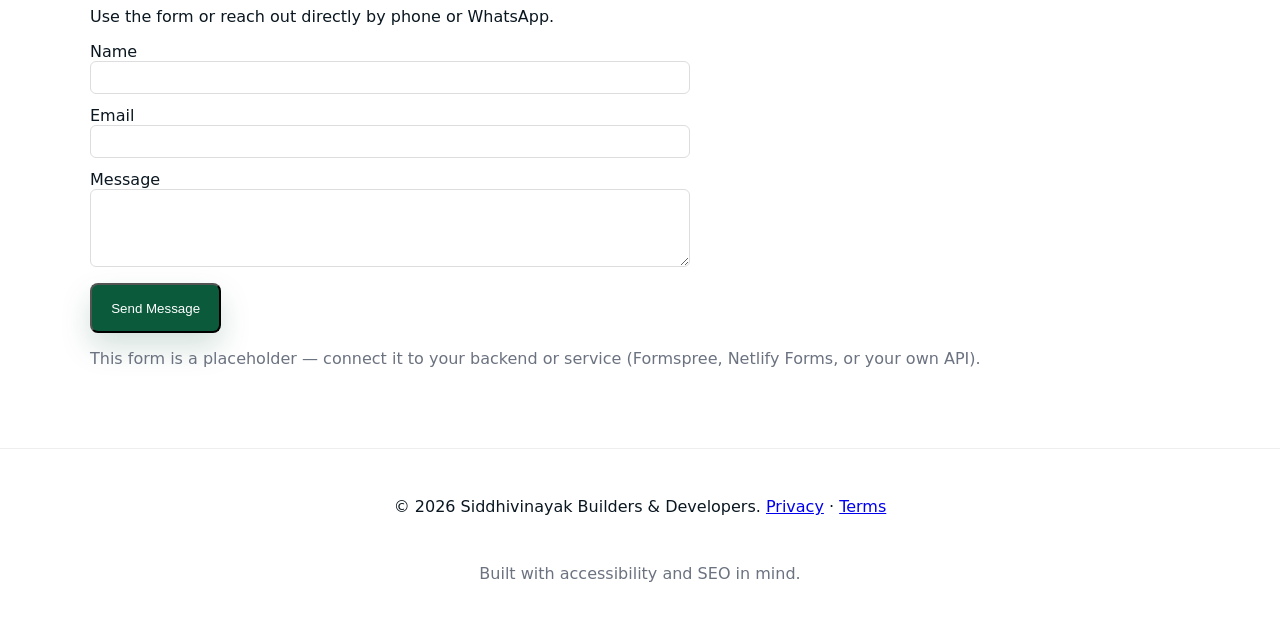
==== commit c6e583a3: "Update HTML structure to include centered-page class for consistent layout across all pages" ====
--- a/index.html
+++ b/index.html
@@ -19,7 +19,7 @@
   }
   </script>
 </head>
-<body>
+<body class="centered-page">
   <header class="site-header">
     <div class="container header-inner">
       <a class="brand" href="index.html">Siddhivinayak Builders & Developers</a>
--- a/assets/css/style.css
+++ b/assets/css/style.css
@@ -11,7 +11,7 @@
 *{box-sizing:border-box}
 html,body{height:100%;margin:0;font-family:Inter, system-ui, -apple-system, 'Segoe UI', Roboto, 'Helvetica Neue', Arial; color:var(--text); background:var(--bg)}
 img{max-width:100%;height:auto;display:block}
-.container{max-width:var(--max-width);width:min(100%,var(--max-width));margin:0 auto;padding:1rem}
+.container{max-width:var(--max-width);width:min(100%,var(--max-width));margin:0 auto;padding:1rem;text-align:left;}
 .site-header{position:sticky;top:0;left:0;right:0;z-index:200;background:#fff;border-bottom:1px solid rgba(15,23,42,0.08);box-shadow:0 8px 24px rgba(15,23,42,0.06)}
 .header-inner{display:flex;align-items:center;justify-content:space-between;gap:1rem;padding:1rem 0;flex-wrap:wrap}
 .brand{color:var(--brand);font-weight:700;font-size:1.1rem;text-decoration:none;letter-spacing:0.03em}
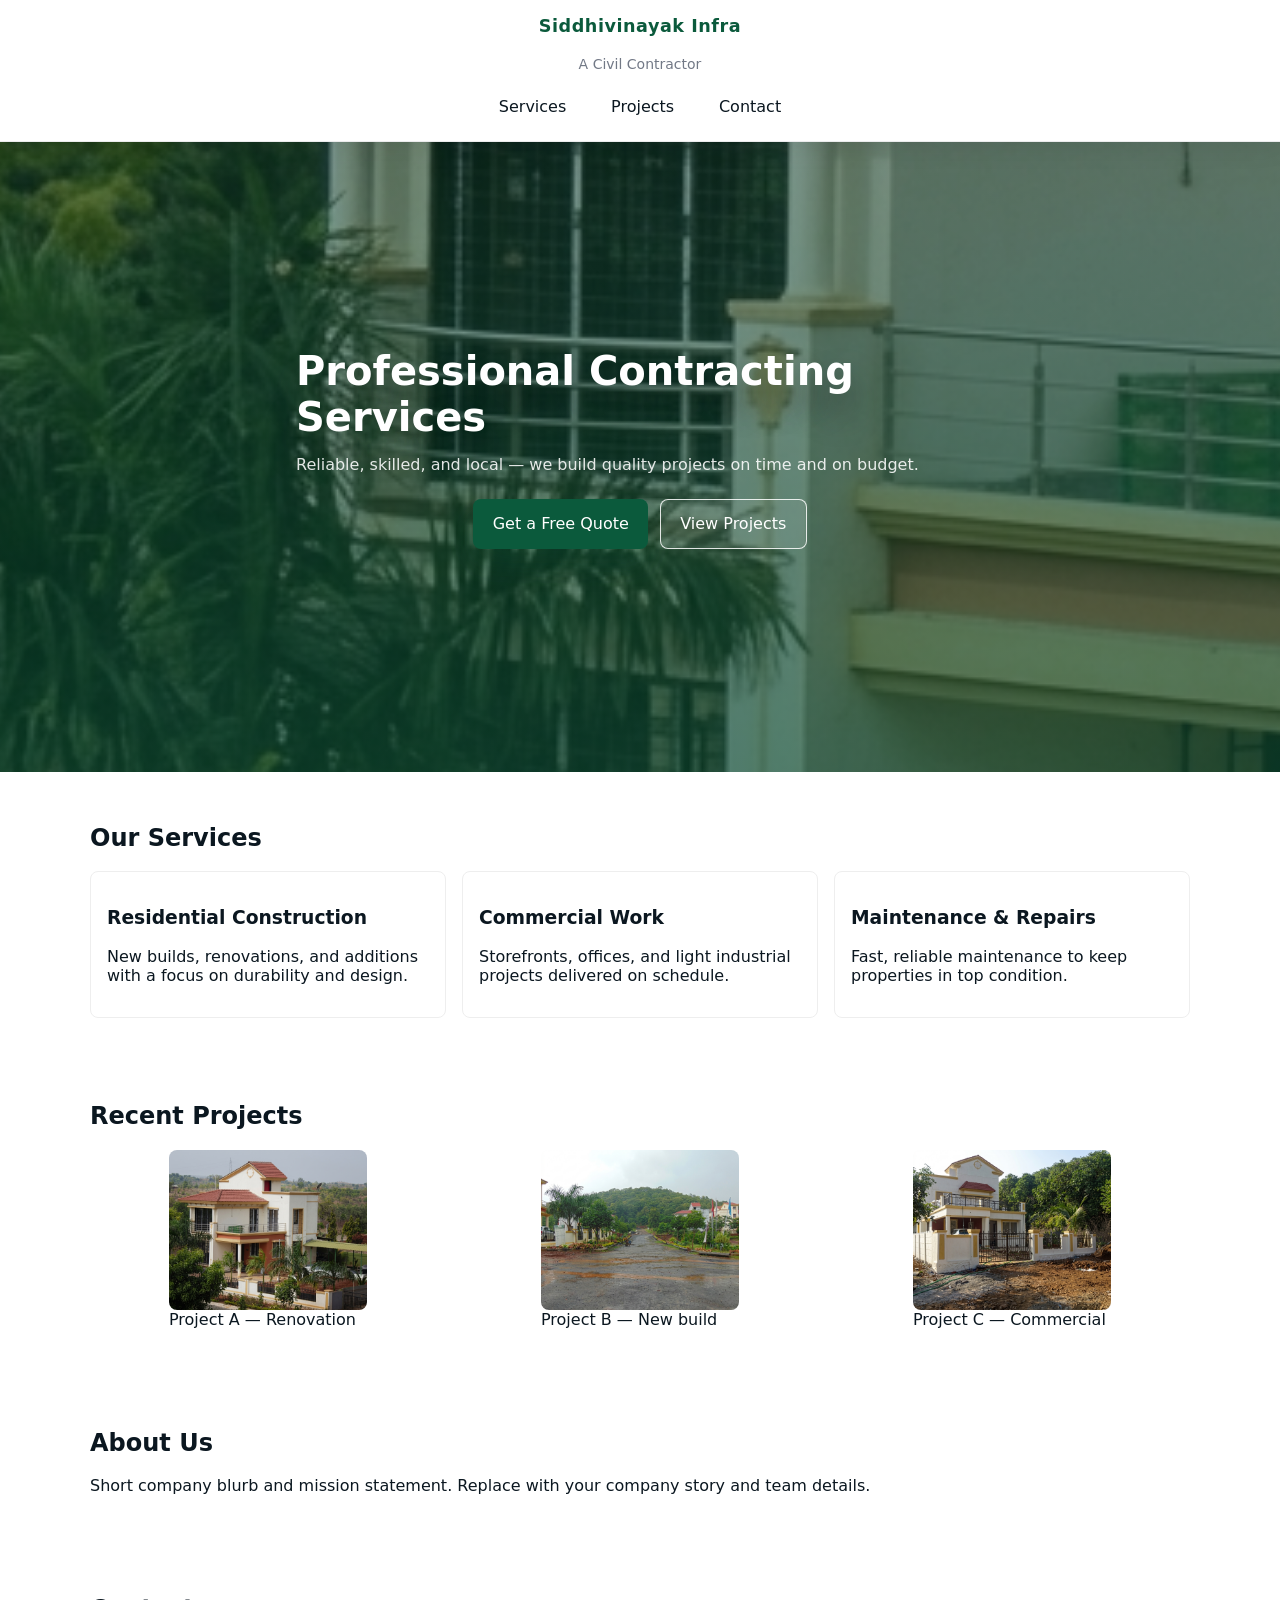
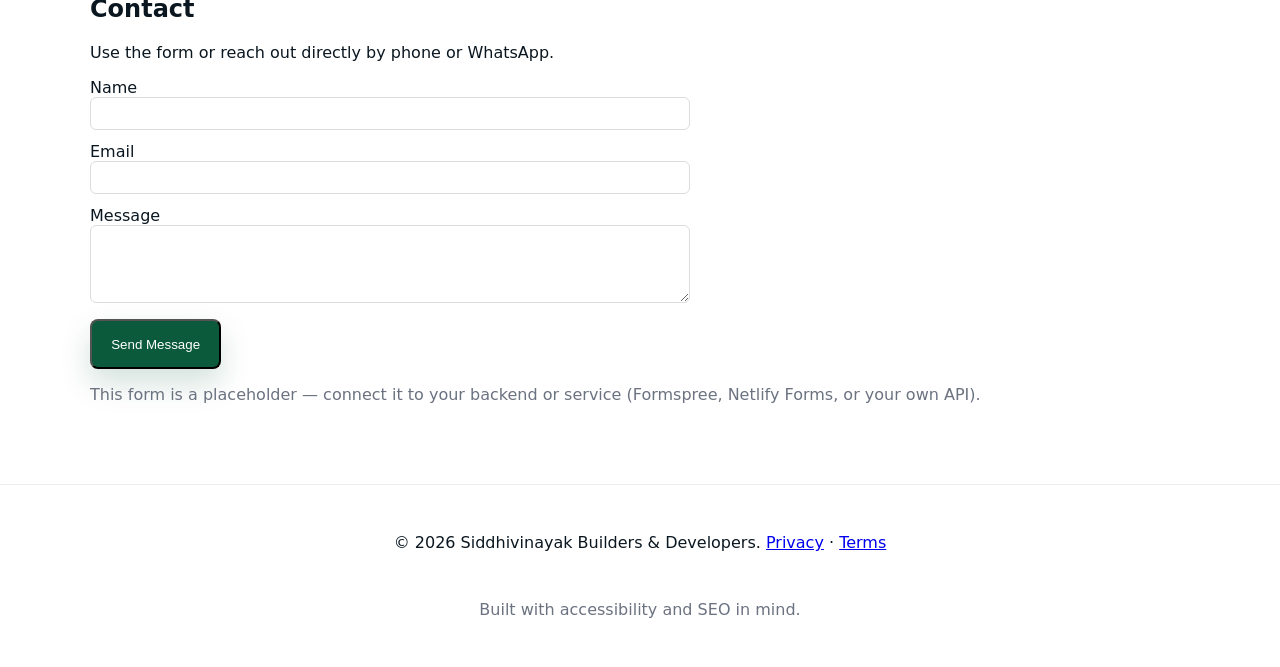
==== commit 31f0ff33: "Update brand name and tagline across all pages for rebranding" ====
--- a/index.html
+++ b/index.html
@@ -22,7 +22,8 @@
 <body class="centered-page">
   <header class="site-header">
     <div class="container header-inner">
-      <a class="brand" href="index.html">Siddhivinayak Builders & Developers</a>
+      <a class="brand" href="index.html">Siddhivinayak Infra</a>
+      <a class="brand-tagline">A Civil Contractor</a>
       <nav id="siteNav" class="site-nav">
         <ul>
           <!-- <li><a href="index.html">Home</a></li> -->
--- a/assets/css/style.css
+++ b/assets/css/style.css
@@ -15,6 +15,7 @@
 .site-header{position:sticky;top:0;left:0;right:0;z-index:200;background:#fff;border-bottom:1px solid rgba(15,23,42,0.08);box-shadow:0 8px 24px rgba(15,23,42,0.06)}
 .header-inner{display:flex;align-items:center;justify-content:space-between;gap:1rem;padding:1rem 0;flex-wrap:wrap}
 .brand{color:var(--brand);font-weight:700;font-size:1.1rem;text-decoration:none;letter-spacing:0.03em}
+.brand-tagline{display:block;font-size:0.875rem;color:var(--muted);font-weight:500;margin-top:0.25rem;opacity:0.95}
 .logo img{display:block}
 .site-nav{display:flex;justify-content:flex-end;width:100%}
 .site-nav ul{list-style:none;margin:0;padding:0;display:flex;gap:1rem;align-items:center;flex-wrap:wrap;justify-content:flex-end}
